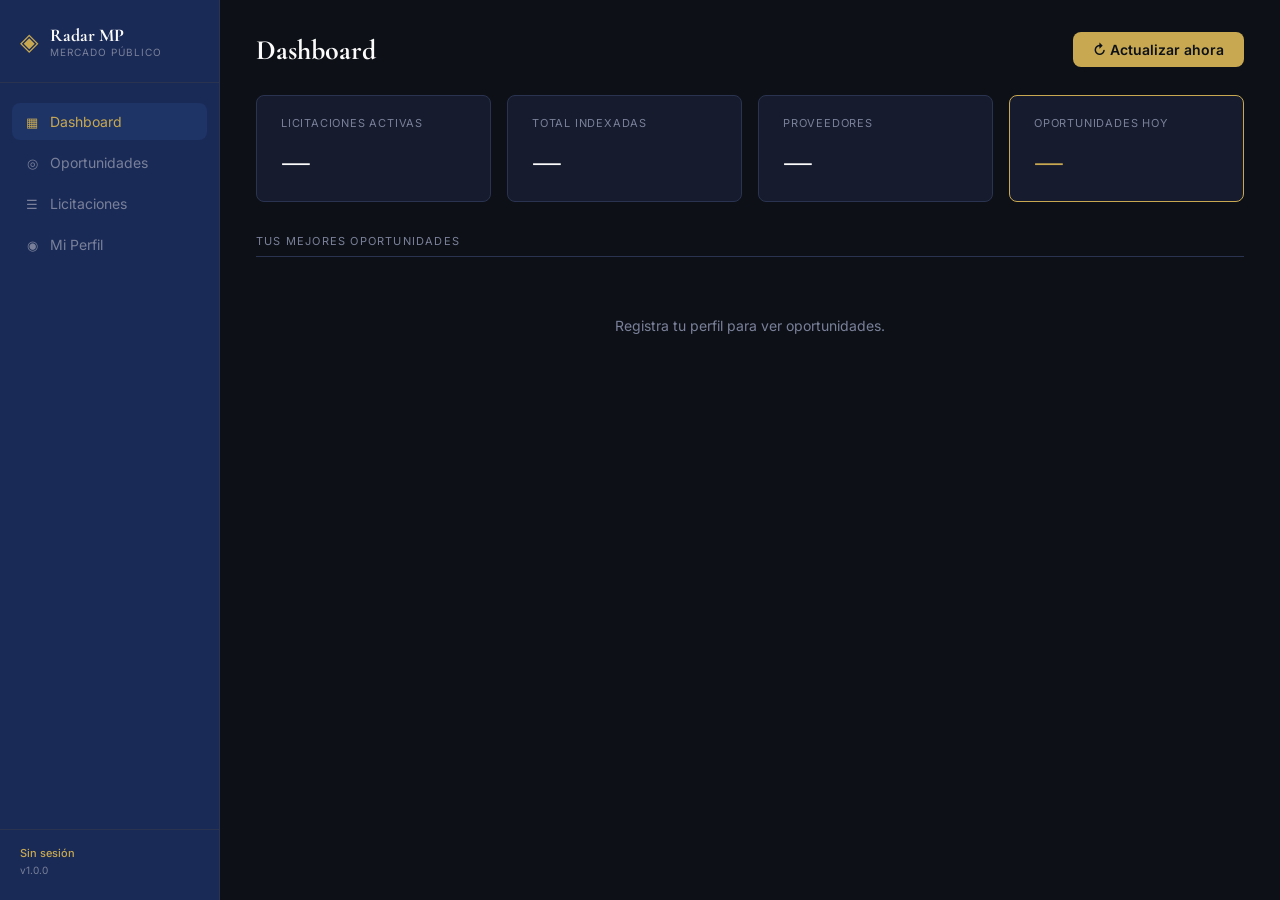
==== static/index.html @ 406f4101 "feat: Radar de Oportunidades — Mercado Público v1.0 App web para matching semántico entre licitacion" ====
<!DOCTYPE html>
<html lang="es">
<head>
  <meta charset="UTF-8" />
  <meta name="viewport" content="width=device-width, initial-scale=1.0" />
  <title>Radar — Mercado Público</title>
  <link rel="preconnect" href="https://fonts.googleapis.com" />
  <link rel="stylesheet" href="https://fonts.googleapis.com/css2?family=Cormorant+Garamond:wght@400;600;700&family=Inter:wght@300;400;500;600&display=swap" />
  <link rel="stylesheet" href="/static/style.css" />
</head>
<body>

<!-- SIDEBAR -->
<aside class="sidebar">
  <div class="logo">
    <span class="logo-icon">◈</span>
    <div>
      <div class="logo-title">Radar MP</div>
      <div class="logo-sub">Mercado Público</div>
    </div>
  </div>

  <nav class="nav">
    <a href="#" class="nav-item active" data-view="dashboard">
      <span class="nav-icon">▦</span> Dashboard
    </a>
    <a href="#" class="nav-item" data-view="oportunidades">
      <span class="nav-icon">◎</span> Oportunidades
    </a>
    <a href="#" class="nav-item" data-view="licitaciones">
      <span class="nav-icon">☰</span> Licitaciones
    </a>
    <a href="#" class="nav-item" data-view="perfil">
      <span class="nav-icon">◉</span> Mi Perfil
    </a>
  </nav>

  <div class="sidebar-footer">
    <div class="rut-badge" id="rut-badge">Sin sesión</div>
    <div class="version">v1.0.0</div>
  </div>
</aside>

<!-- MAIN -->
<main class="main">

  <!-- ── DASHBOARD ── -->
  <section id="view-dashboard" class="view active">
    <header class="page-header">
      <h1>Dashboard</h1>
      <button class="btn-primary" id="btn-forzar-ingesta">↻ Actualizar ahora</button>
    </header>

    <div class="stats-grid">
      <div class="stat-card">
        <div class="stat-label">Licitaciones activas</div>
        <div class="stat-value" id="stat-activas">—</div>
      </div>
      <div class="stat-card">
        <div class="stat-label">Total indexadas</div>
        <div class="stat-value" id="stat-total">—</div>
      </div>
      <div class="stat-card">
        <div class="stat-label">Proveedores</div>
        <div class="stat-value" id="stat-proveedores">—</div>
      </div>
      <div class="stat-card accent">
        <div class="stat-label">Oportunidades hoy</div>
        <div class="stat-value" id="stat-oport">—</div>
      </div>
    </div>

    <div class="section-title">Tus mejores oportunidades</div>
    <div id="top-oportunidades" class="oport-list">
      <div class="empty-state">Registra tu perfil para ver oportunidades.</div>
    </div>
  </section>

  <!-- ── OPORTUNIDADES ── -->
  <section id="view-oportunidades" class="view">
    <header class="page-header">
      <h1>Oportunidades</h1>
      <div class="filter-row">
        <label>Score mínimo
          <input type="range" id="score-filter" min="40" max="95" value="40" />
          <span id="score-val">40</span>
        </label>
      </div>
    </header>
    <div id="lista-oportunidades" class="oport-list">
      <div class="empty-state">Registra tu perfil para ver oportunidades.</div>
    </div>
  </section>

  <!-- ── LICITACIONES ── -->
  <section id="view-licitaciones" class="view">
    <header class="page-header">
      <h1>Licitaciones</h1>
      <input type="text" id="search-organismo" class="input-search" placeholder="Filtrar por organismo…" />
    </header>
    <div class="table-wrap">
      <table class="tabla" id="tabla-licitaciones">
        <thead>
          <tr>
            <th>Código</th>
            <th>Nombre</th>
            <th>Organismo</th>
            <th>Región</th>
            <th>Monto estimado</th>
            <th>Cierre</th>
            <th>Estado</th>
          </tr>
        </thead>
        <tbody id="tbody-licitaciones">
          <tr><td colspan="7" class="loading">Cargando…</td></tr>
        </tbody>
      </table>
    </div>
    <div class="pagination">
      <button id="btn-prev" class="btn-secondary" disabled>← Anterior</button>
      <span id="pag-info">Página 1</span>
      <button id="btn-next" class="btn-secondary">Siguiente →</button>
    </div>
  </section>

  <!-- ── PERFIL ── -->
  <section id="view-perfil" class="view">
    <header class="page-header">
      <h1>Mi Perfil</h1>
    </header>

    <div class="form-card">
      <h2 class="form-title">Registro / Actualización</h2>
      <p class="form-desc">
        Define tu perfil para que el motor de matching encuentre licitaciones relevantes para ti.
      </p>

      <form id="form-perfil">
        <div class="form-row">
          <div class="form-group">
            <label>RUT empresa <span class="req">*</span></label>
            <input type="text" id="f-rut" placeholder="76.543.210-K" required />
          </div>
          <div class="form-group">
            <label>Nombre empresa <span class="req">*</span></label>
            <input type="text" id="f-nombre" placeholder="Mi Empresa Ltda." required />
          </div>
        </div>

        <div class="form-group">
          <label>Email para alertas <span class="req">*</span></label>
          <input type="email" id="f-email" placeholder="contacto@miempresa.cl" required />
        </div>

        <div class="form-group">
          <label>Rubros / Especialidades <span class="req">*</span></label>
          <textarea id="f-rubros" rows="3"
            placeholder="Ej: construcción, mantención de edificios, pintura, instalaciones eléctricas, plomería"></textarea>
          <div class="form-hint">
            Describe con palabras clave lo que hace tu empresa. Cuanto más detallado, mejor el matching.
          </div>
        </div>

        <div class="form-group">
          <label>Regiones de interés</label>
          <div class="checkbox-grid" id="check-regiones">
            <!-- generado por JS -->
          </div>
          <div class="form-hint">Vacío = todas las regiones</div>
        </div>

        <div class="form-row">
          <div class="form-group">
            <label>Monto mínimo (CLP)</label>
            <input type="number" id="f-monto-min" placeholder="0" min="0" />
          </div>
          <div class="form-group">
            <label>Monto máximo (CLP)</label>
            <input type="number" id="f-monto-max" placeholder="Sin límite" />
          </div>
        </div>

        <div class="form-actions">
          <button type="submit" class="btn-primary">Guardar perfil</button>
          <button type="button" class="btn-secondary" id="btn-cargar-perfil">Cargar perfil existente</button>
        </div>
        <div id="form-msg" class="form-msg"></div>
      </form>
    </div>
  </section>

</main>

<!-- MODAL DETALLE LICITACIÓN -->
<div id="modal" class="modal-overlay hidden">
  <div class="modal-box">
    <button class="modal-close" id="modal-close">✕</button>
    <div id="modal-content"></div>
  </div>
</div>

<script src="/static/app.js"></script>
</body>
</html>
---- static/style.css ----
/* ─── Variables ─────────────────────────────────────────────────── */
:root {
  --navy:       #192A56;
  --navy-light: #1e3366;
  --navy-card:  #161b2e;
  --navy-border:#2a3450;
  --champagne:  #c8a951;
  --champagne-l:#e0c26e;
  --pearl:      #FCFBFB;
  --rose:       #EDA6A3;
  --text:       #d4d8e8;
  --text-muted: #7a8099;
  --bg:         #0d1117;
  --sidebar-w:  220px;
  --radius:     8px;
}

/* ─── Reset ──────────────────────────────────────────────────────── */
*, *::before, *::after { box-sizing: border-box; margin: 0; padding: 0; }
html, body { height: 100%; font-family: 'Inter', sans-serif; background: var(--bg); color: var(--text); font-size: 14px; }
a { color: inherit; text-decoration: none; }
input, textarea, select, button { font-family: inherit; font-size: inherit; }

/* ─── Layout ─────────────────────────────────────────────────────── */
body { display: flex; }

.sidebar {
  width: var(--sidebar-w);
  min-height: 100vh;
  background: var(--navy);
  display: flex;
  flex-direction: column;
  padding: 24px 0;
  position: fixed;
  top: 0; left: 0; bottom: 0;
  border-right: 1px solid var(--navy-border);
}

.main {
  margin-left: var(--sidebar-w);
  flex: 1;
  min-height: 100vh;
  padding: 32px 36px;
  max-width: 1200px;
}

/* ─── Logo ───────────────────────────────────────────────────────── */
.logo {
  display: flex;
  align-items: center;
  gap: 12px;
  padding: 0 20px 24px;
  border-bottom: 1px solid var(--navy-border);
  margin-bottom: 20px;
}
.logo-icon { font-size: 24px; color: var(--champagne); }
.logo-title { font-family: 'Cormorant Garamond', serif; font-size: 18px; font-weight: 700; color: var(--pearl); }
.logo-sub { font-size: 10px; color: var(--text-muted); letter-spacing: 1px; text-transform: uppercase; }

/* ─── Nav ────────────────────────────────────────────────────────── */
.nav { flex: 1; display: flex; flex-direction: column; gap: 4px; padding: 0 12px; }
.nav-item {
  display: flex;
  align-items: center;
  gap: 10px;
  padding: 10px 12px;
  border-radius: var(--radius);
  color: var(--text-muted);
  cursor: pointer;
  transition: all .15s;
}
.nav-item:hover { background: var(--navy-light); color: var(--text); }
.nav-item.active { background: var(--navy-light); color: var(--champagne); }
.nav-icon { font-size: 13px; width: 16px; text-align: center; }

.sidebar-footer { padding: 16px 20px 0; border-top: 1px solid var(--navy-border); }
.rut-badge { font-size: 11px; color: var(--champagne); font-weight: 500; margin-bottom: 4px; }
.version { font-size: 10px; color: var(--text-muted); }

/* ─── Views ──────────────────────────────────────────────────────── */
.view { display: none; }
.view.active { display: block; }

/* ─── Page header ────────────────────────────────────────────────── */
.page-header {
  display: flex;
  align-items: center;
  justify-content: space-between;
  margin-bottom: 28px;
  flex-wrap: wrap;
  gap: 12px;
}
.page-header h1 {
  font-family: 'Cormorant Garamond', serif;
  font-size: 28px;
  font-weight: 700;
  color: var(--pearl);
}

/* ─── Stats grid ─────────────────────────────────────────────────── */
.stats-grid {
  display: grid;
  grid-template-columns: repeat(auto-fit, minmax(180px, 1fr));
  gap: 16px;
  margin-bottom: 32px;
}
.stat-card {
  background: var(--navy-card);
  border: 1px solid var(--navy-border);
  border-radius: var(--radius);
  padding: 20px 24px;
}
.stat-card.accent { border-color: var(--champagne); }
.stat-label { font-size: 11px; text-transform: uppercase; letter-spacing: .8px; color: var(--text-muted); margin-bottom: 8px; }
.stat-value { font-family: 'Cormorant Garamond', serif; font-size: 36px; font-weight: 700; color: var(--pearl); }
.stat-card.accent .stat-value { color: var(--champagne); }

/* ─── Section title ──────────────────────────────────────────────── */
.section-title {
  font-size: 11px;
  text-transform: uppercase;
  letter-spacing: 1.2px;
  color: var(--text-muted);
  margin-bottom: 12px;
  border-bottom: 1px solid var(--navy-border);
  padding-bottom: 8px;
}

/* ─── Oportunidades list ─────────────────────────────────────────── */
.oport-list { display: flex; flex-direction: column; gap: 12px; }

.oport-card {
  background: var(--navy-card);
  border: 1px solid var(--navy-border);
  border-radius: var(--radius);
  padding: 16px 20px;
  display: flex;
  align-items: center;
  gap: 16px;
  cursor: pointer;
  transition: border-color .15s;
}
.oport-card:hover { border-color: var(--champagne); }

.score-badge {
  min-width: 52px;
  height: 52px;
  border-radius: 50%;
  display: flex;
  align-items: center;
  justify-content: center;
  font-family: 'Cormorant Garamond', serif;
  font-size: 20px;
  font-weight: 700;
  flex-shrink: 0;
}
.score-alto   { background: rgba(200,169,81,.15); color: var(--champagne); border: 2px solid var(--champagne); }
.score-medio  { background: rgba(74,144,217,.15); color: #4a90d9; border: 2px solid #4a90d9; }
.score-bajo   { background: rgba(122,128,153,.1); color: var(--text-muted); border: 2px solid var(--navy-border); }

.oport-info { flex: 1; min-width: 0; }
.oport-nombre { font-size: 14px; font-weight: 500; color: var(--pearl); margin-bottom: 4px; white-space: nowrap; overflow: hidden; text-overflow: ellipsis; }
.oport-meta { font-size: 12px; color: var(--text-muted); }

.oport-right { text-align: right; flex-shrink: 0; }
.oport-monto { font-size: 13px; font-weight: 600; color: var(--champagne-l); }
.oport-cierre { font-size: 11px; color: var(--text-muted); margin-top: 3px; }

.tag-urgente {
  display: inline-block;
  background: rgba(237,166,163,.15);
  color: var(--rose);
  border: 1px solid var(--rose);
  border-radius: 10px;
  font-size: 10px;
  padding: 2px 8px;
  margin-left: 8px;
}

/* ─── Tabla ──────────────────────────────────────────────────────── */
.table-wrap { overflow-x: auto; }
.tabla {
  width: 100%;
  border-collapse: collapse;
  font-size: 13px;
}
.tabla th {
  background: var(--navy);
  color: var(--champagne);
  font-weight: 600;
  text-transform: uppercase;
  font-size: 10px;
  letter-spacing: .8px;
  padding: 12px 14px;
  text-align: left;
  border-bottom: 2px solid var(--navy-border);
}
.tabla td {
  padding: 11px 14px;
  border-bottom: 1px solid var(--navy-border);
  color: var(--text);
  vertical-align: middle;
}
.tabla tbody tr:hover { background: rgba(255,255,255,.03); cursor: pointer; }
.tabla td.loading, .tabla td.empty { text-align: center; color: var(--text-muted); padding: 32px; }

.badge-estado {
  display: inline-block;
  padding: 2px 8px;
  border-radius: 10px;
  font-size: 10px;
  font-weight: 600;
  text-transform: capitalize;
}
.badge-activa   { background: rgba(80,200,120,.15); color: #50c878; }
.badge-publicada { background: rgba(80,200,120,.15); color: #50c878; }
.badge-cerrada  { background: rgba(122,128,153,.15); color: var(--text-muted); }
.badge-adjudicada { background: rgba(200,169,81,.15); color: var(--champagne); }
.badge-desierta { background: rgba(237,166,163,.15); color: var(--rose); }

.pagination {
  display: flex;
  align-items: center;
  gap: 16px;
  margin-top: 20px;
  justify-content: center;
}
#pag-info { color: var(--text-muted); font-size: 13px; }

/* ─── Botones ────────────────────────────────────────────────────── */
.btn-primary {
  background: var(--champagne);
  color: #0d1117;
  border: none;
  padding: 9px 20px;
  border-radius: var(--radius);
  font-weight: 600;
  cursor: pointer;
  transition: background .15s;
}
.btn-primary:hover { background: var(--champagne-l); }

.btn-secondary {
  background: transparent;
  color: var(--text-muted);
  border: 1px solid var(--navy-border);
  padding: 9px 20px;
  border-radius: var(--radius);
  cursor: pointer;
  transition: all .15s;
}
.btn-secondary:hover { border-color: var(--champagne); color: var(--champagne); }
.btn-secondary:disabled { opacity: .4; cursor: not-allowed; }

/* ─── Filtros ────────────────────────────────────────────────────── */
.filter-row { display: flex; align-items: center; gap: 16px; }
.filter-row label { display: flex; align-items: center; gap: 8px; color: var(--text-muted); font-size: 13px; }
#score-filter { accent-color: var(--champagne); }
#score-val { color: var(--champagne); font-weight: 600; min-width: 24px; }

.input-search {
  background: var(--navy-card);
  border: 1px solid var(--navy-border);
  color: var(--pearl);
  padding: 8px 14px;
  border-radius: var(--radius);
  outline: none;
  width: 260px;
}
.input-search:focus { border-color: var(--champagne); }

/* ─── Formulario perfil ──────────────────────────────────────────── */
.form-card {
  background: var(--navy-card);
  border: 1px solid var(--navy-border);
  border-radius: var(--radius);
  padding: 32px;
  max-width: 720px;
}
.form-title { font-family: 'Cormorant Garamond', serif; font-size: 22px; color: var(--pearl); margin-bottom: 8px; }
.form-desc { color: var(--text-muted); font-size: 13px; margin-bottom: 24px; line-height: 1.5; }

.form-row { display: grid; grid-template-columns: 1fr 1fr; gap: 16px; }
.form-group { margin-bottom: 18px; }
.form-group label { display: block; font-size: 12px; text-transform: uppercase; letter-spacing: .6px; color: var(--text-muted); margin-bottom: 6px; }
.form-group input,
.form-group textarea {
  width: 100%;
  background: var(--navy);
  border: 1px solid var(--navy-border);
  color: var(--pearl);
  padding: 9px 12px;
  border-radius: var(--radius);
  outline: none;
  resize: vertical;
}
.form-group input:focus,
.form-group textarea:focus { border-color: var(--champagne); }
.form-hint { font-size: 11px; color: var(--text-muted); margin-top: 5px; }
.req { color: var(--rose); }

.checkbox-grid { display: grid; grid-template-columns: repeat(auto-fill, minmax(160px, 1fr)); gap: 8px; }
.checkbox-grid label {
  display: flex; align-items: center; gap: 8px;
  font-size: 12px; text-transform: none; letter-spacing: 0;
  color: var(--text); cursor: pointer;
  padding: 7px 10px;
  background: var(--navy);
  border: 1px solid var(--navy-border);
  border-radius: 6px;
  transition: border-color .12s;
}
.checkbox-grid label:hover { border-color: var(--champagne); }
.checkbox-grid input[type=checkbox] { accent-color: var(--champagne); }

.form-actions { display: flex; gap: 12px; margin-top: 8px; }
.form-msg { margin-top: 12px; font-size: 13px; padding: 8px 12px; border-radius: 6px; display: none; }
.form-msg.ok    { background: rgba(80,200,120,.15); color: #50c878; display: block; }
.form-msg.error { background: rgba(237,166,163,.15); color: var(--rose); display: block; }

/* ─── Empty state ────────────────────────────────────────────────── */
.empty-state { text-align: center; color: var(--text-muted); padding: 48px 0; font-size: 14px; }

/* ─── Modal ──────────────────────────────────────────────────────── */
.modal-overlay {
  position: fixed; inset: 0;
  background: rgba(0,0,0,.7);
  display: flex; align-items: center; justify-content: center;
  z-index: 1000;
}
.modal-overlay.hidden { display: none; }
.modal-box {
  background: var(--navy-card);
  border: 1px solid var(--navy-border);
  border-radius: 12px;
  padding: 32px;
  max-width: 680px;
  width: 90%;
  max-height: 80vh;
  overflow-y: auto;
  position: relative;
}
.modal-close {
  position: absolute; top: 16px; right: 16px;
  background: none; border: none; color: var(--text-muted);
  font-size: 18px; cursor: pointer;
}
.modal-close:hover { color: var(--pearl); }

.modal-score-big {
  font-family: 'Cormorant Garamond', serif;
  font-size: 64px;
  font-weight: 700;
  color: var(--champagne);
  line-height: 1;
  margin-bottom: 4px;
}
.modal-score-label { font-size: 11px; text-transform: uppercase; color: var(--text-muted); letter-spacing: 1px; margin-bottom: 20px; }
.modal-nombre { font-family: 'Cormorant Garamond', serif; font-size: 22px; color: var(--pearl); margin-bottom: 8px; }
.modal-organismo { color: var(--text-muted); font-size: 13px; margin-bottom: 20px; }

.modal-grid { display: grid; grid-template-columns: 1fr 1fr; gap: 12px; margin-bottom: 20px; }
.modal-field { background: var(--navy); border-radius: 6px; padding: 12px 14px; }
.modal-field-label { font-size: 10px; text-transform: uppercase; color: var(--text-muted); margin-bottom: 4px; letter-spacing: .6px; }
.modal-field-value { font-size: 14px; color: var(--pearl); font-weight: 500; }

.score-bar-row { margin-bottom: 8px; }
.score-bar-label { display: flex; justify-content: space-between; font-size: 12px; color: var(--text-muted); margin-bottom: 3px; }
.score-bar-bg { background: var(--navy-border); border-radius: 4px; height: 6px; }
.score-bar-fill { background: var(--champagne); height: 6px; border-radius: 4px; transition: width .4s; }

.btn-ver-mp {
  display: inline-block;
  margin-top: 20px;
  background: var(--champagne);
  color: #0d1117;
  padding: 10px 22px;
  border-radius: var(--radius);
  font-weight: 600;
  font-size: 13px;
  cursor: pointer;
  text-decoration: none;
}
.btn-ver-mp:hover { background: var(--champagne-l); }
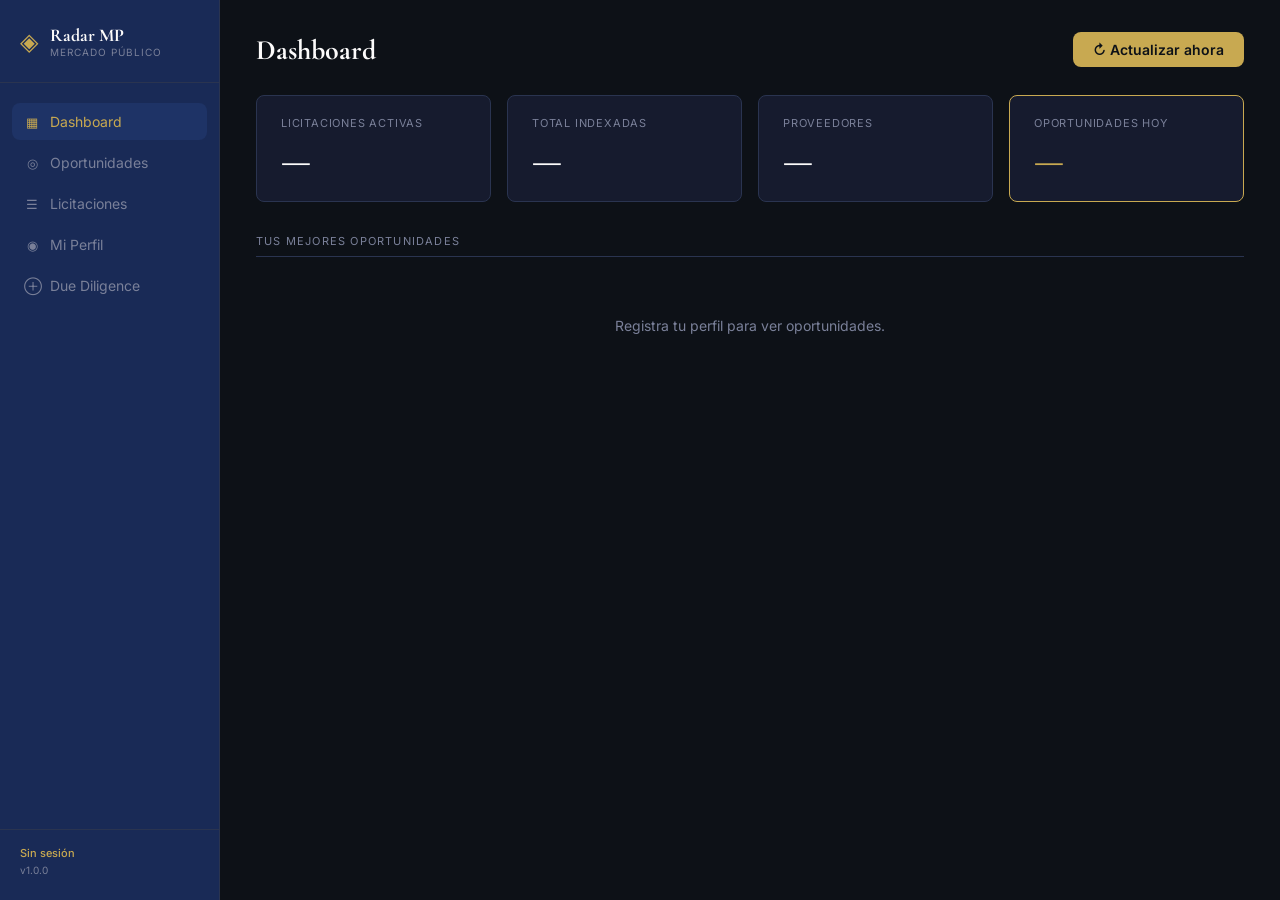
==== commit 59f58e94: "feat: módulo Due Diligence de Contratistas Pipeline completo: RUT → historial → métricas → red flags" ====
--- a/static/index.html
+++ b/static/index.html
@@ -32,6 +32,9 @@
     </a>
     <a href="#" class="nav-item" data-view="perfil">
       <span class="nav-icon">◉</span> Mi Perfil
+    </a>
+    <a href="/dd" class="nav-item">
+      <span class="nav-icon">⊕</span> Due Diligence
     </a>
   </nav>
 
